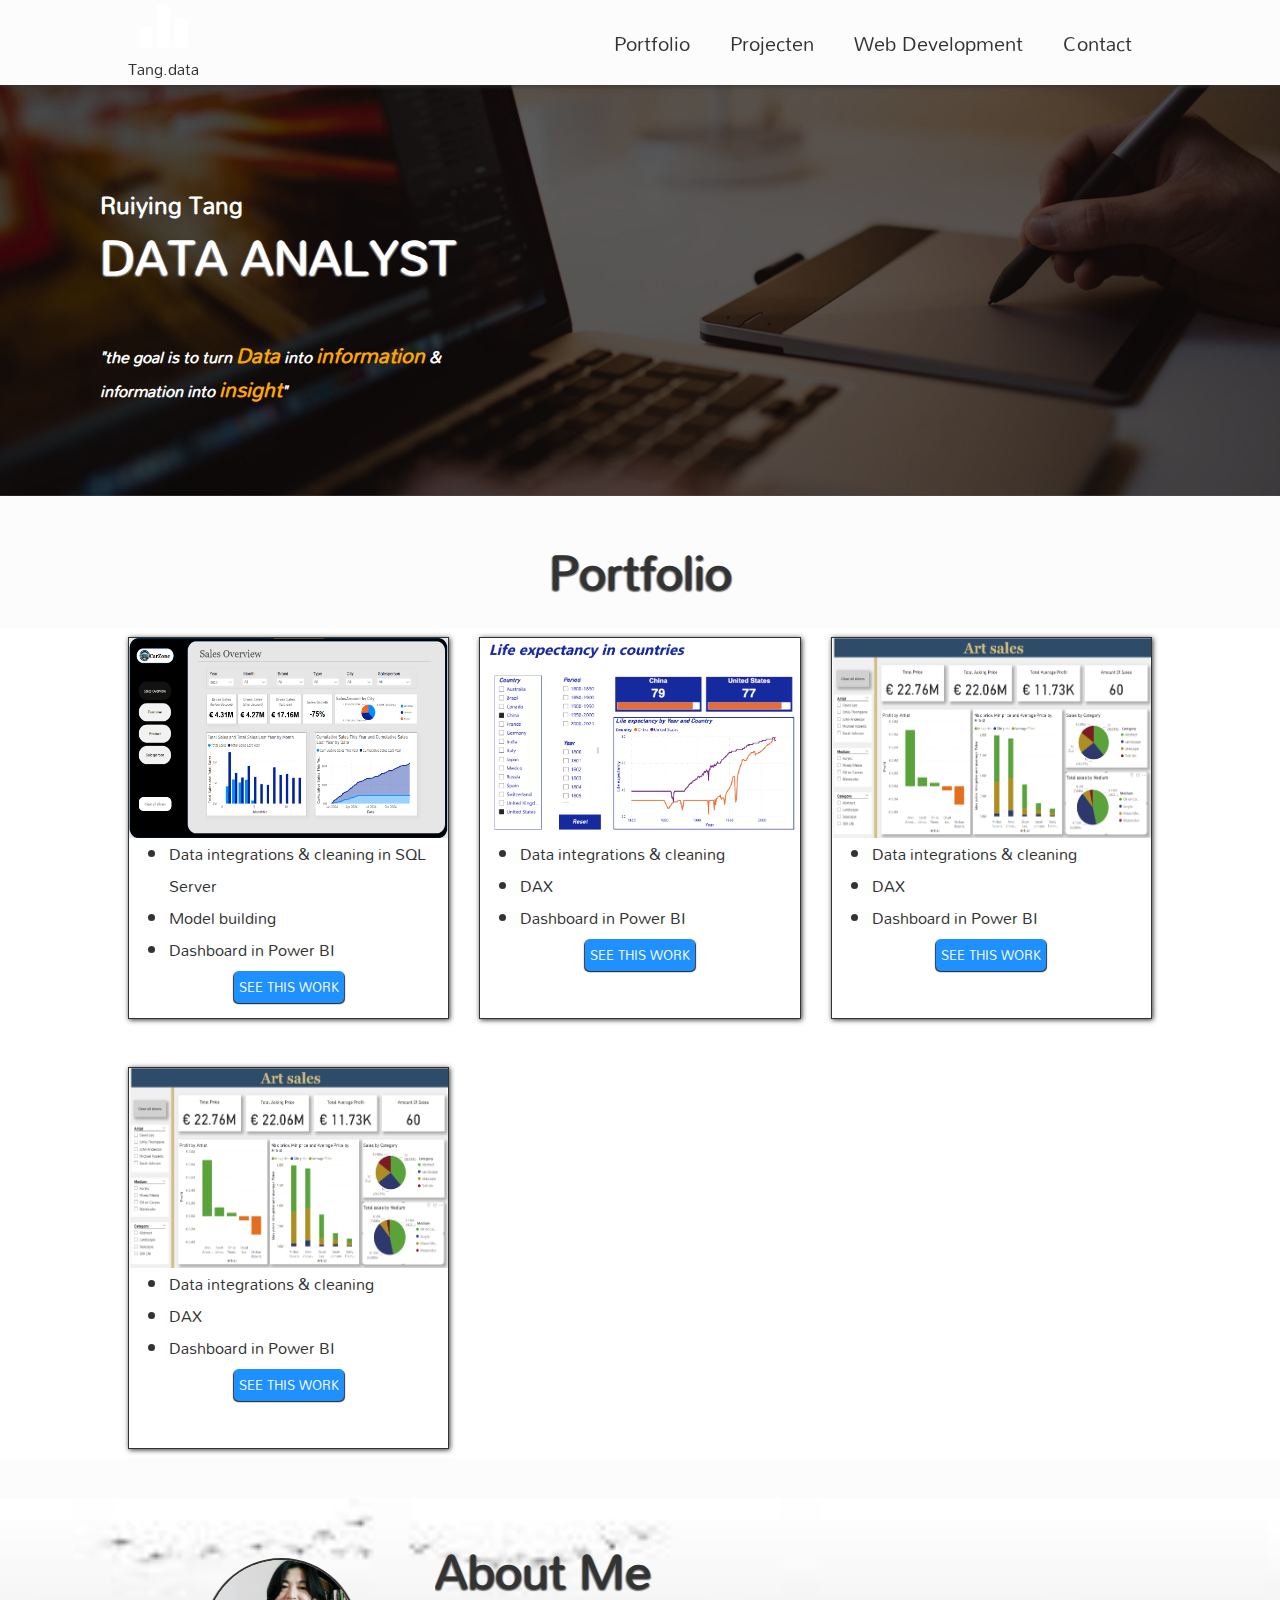
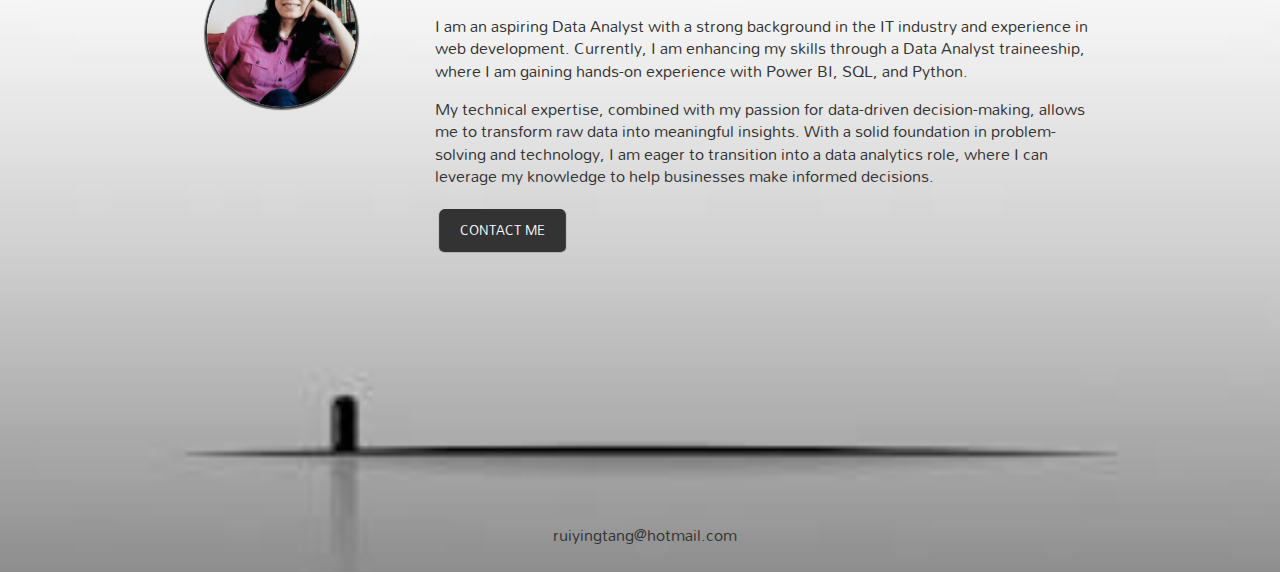
==== index.html @ 0e437722 "data analyst" ====
<!DOCTYPE html>
<html lang="en">
  <head>
    <meta charset="UTF-8" />
    <meta name="viewport" content="width=device-width, initial-scale=1.0" />
    <meta http-equiv="X-UA-Compatible" content="ie=edge" />
    <link
      href="https://fonts.googleapis.com/css?family=Montserrat&display=swap"
      rel="stylesheet"
    />
    <link
      href="https://fonts.googleapis.com/css?family=Mandali&display=swap"
      rel="stylesheet"
    />
    <link
      rel="stylesheet"
      href="https://use.fontawesome.com/releases/v5.8.2/css/all.css"
      integrity="sha384-oS3vJWv+0UjzBfQzYUhtDYW+Pj2yciDJxpsK1OYPAYjqT085Qq/1cq5FLXAZQ7Ay"
      crossorigin="anonymous"
    />

    <link rel="stylesheet" href="style.css" />
    <title>Ruiying Tang's Portfolio</title>
  </head>
  <body>
    <main class="main-container">
      <header class="header">
        <nav class="container">
          <a href="index.html" class="logo">
            <?xml version="1.0" ?>
            <svg
              style="enable-background: new 0 0 24 24"
              version="1.1"
              viewBox="0 0 24 24"
              xml:space="preserve"
              xmlns="http://www.w3.org/2000/svg"
              xmlns:xlink="http://www.w3.org/1999/xlink"
            >
              <g id="info" />
              <g id="icons">
                <g id="statistics">
                  <path
                    d="M5,12H3c-1.1,0-2,0.9-2,2v6c0,1.1,0.9,2,2,2h2c1.1,0,2-0.9,2-2v-6C7,12.9,6.1,12,5,12z"
                    fill="white"
                  />
                  <path
                    d="M13,2h-2C9.9,2,9,2.9,9,4v16c0,1.1,0.9,2,2,2h2c1.1,0,2-0.9,2-2V4C15,2.9,14.1,2,13,2z"
                    fill="white"
                  />
                  <path
                    d="M21,8h-2c-1.1,0-2,0.9-2,2v10c0,1.1,0.9,2,2,2h2c1.1,0,2-0.9,2-2V10C23,8.9,22.1,8,21,8z"
                    fill="white"
                  />
                </g>
              </g>
            </svg>

            Tang.data
          </a>

          <ul class="menu">
            <li><a href="index.html">Portfolio</a></li>
            <!-- <li class="resume"><a href="#">Resume</a></li> -->
            <li><a href="projects.html">Projecten</a></li>
            <li><a href="webdevelop.html">Web Development</a></li>
            <li><a href="contact.html">Contact</a></li>
          </ul>
        </nav>
      </header>

      <section class="intro">
        <div class="intro-container">
          <div class="intro-text">
            <div class="intro-title">
              <h2>Ruiying Tang</h2>
              <h1>DATA ANALYST</h1>
            </div>
            <div class="goal">
              <!-- <h2>Goal</h2> -->
              <p class="italic">
                "the goal is to turn <span class="goal-light">Data</span> into
                <span class="goal-light">information</span> & information into
                <span class="goal-light">insight</span>"
              </p>
            </div>
          </div>
          <!--
          <div class="intro-right">
            <div class="triangle"></div>
            <div class="intro-img"></div>
          </div>
           -->
        </div>
      </section>

      <section id="work" class="work">
        <h1>Portfolio</h1>

        <div class="project-wrap">
          <div class="container">
            <div class="project project1">
              <div class="project-img">
                <img src="img/carzone-overview.png" alt="CarZone" />
              </div>
              <div class="project-description">
                <ul>
                  <li class="label">
                    Data integrations & cleaning in SQL Server
                  </li>
                  <li class="label">Model building</li>
                  <li class="label">Dashboard in Power BI</li>
                </ul>
                <a href="#">
                  <span class="btn"
                    >See this work<i
                      class="fas fa-arrow-circle-right"
                    ></i></span
                ></a>
              </div>
            </div>

            <div class="project project2">
              <div class="project-img">
                <img src="img/levensverwachting.png" alt="Life expectance" />
              </div>
              <div class="project-description">
                <ul>
                  <li class="label">Data integrations & cleaning</li>
                  <li class="label">DAX</li>
                  <li class="label">Dashboard in Power BI</li>
                </ul>
                <a href="#">
                  <span class="btn"
                    >See this work<i
                      class="fas fa-arrow-circle-right"
                    ></i></span
                ></a>
              </div>
            </div>

            <div class="project project3">
              <div class="project-img">
                <img src="img/artsales.png" alt="Art Sales" />
              </div>
              <div class="project-description">
                <ul>
                  <li class="label">Data integrations & cleaning</li>
                  <li class="label">DAX</li>
                  <li class="label">Dashboard in Power BI</li>
                </ul>
                <a href="#">
                  <span class="btn"
                    >See this work<i
                      class="fas fa-arrow-circle-right"
                    ></i></span
                ></a>
              </div>
            </div>

            <div class="project project4">
              <div class="project-img">
                <img src="img/artsales.png" alt="Art Sales" />
              </div>
              <div class="project-description">
                <ul>
                  <li class="label">Data integrations & cleaning</li>
                  <li class="label">DAX</li>
                  <li class="label">Dashboard in Power BI</li>
                </ul>
                <a href="#">
                  <span class="btn"
                    >See this work<i
                      class="fas fa-arrow-circle-right"
                    ></i></span
                ></a>
              </div>
            </div>
          </div>
        </div>
      </section>
      <section id="about" class="about">
        <div class="container">
          <div class="about-foto">
            <img src="img/ruiyingfoto.jpg" alt="Profile photo" />
          </div>
          <div class="about-text">
            <h1>About Me</h1>
            <p>
              I am an aspiring Data Analyst with a strong background in the IT
              industry and experience in web development. Currently, I am
              enhancing my skills through a Data Analyst traineeship, where I am
              gaining hands-on experience with Power BI, SQL, and Python.
            </p>
            <p>
              My technical expertise, combined with my passion for data-driven
              decision-making, allows me to transform raw data into meaningful
              insights. With a solid foundation in problem-solving and
              technology, I am eager to transition into a data analytics role,
              where I can leverage my knowledge to help businesses make informed
              decisions.
            </p>
            <a
              class="btn btn-big btn-dark"
              href="mailto:ruiyingtang@hotmail.com"
            >
              CONTACT ME</a
            >
            <p>
              <a target="_blank" href="https://github.com/RuiyingTang"
                ><i class="fab fa-git-square fa-2x"></i
              ></a>
              <a
                target="_blank"
                title="follow me on linkedin"
                href="https://www.linkedin.com/in/ruiying-tang-19156b31/"
                ><i class="fab fa-linkedin-in fa-2x"></i
              ></a>
              <a
                target="_blank"
                title="follow me on instagram"
                href="https://www.instagram.com/yiyatanger/?hl=en"
                ><i class="fab fa-instagram fa-2x"></i>
              </a>
            </p>
          </div>
        </div>

        <footer>
          <p><i class="far fa-envelope fa-2x"></i>ruiyingtang@hotmail.com</p>
        </footer>
      </section>
    </main>
  </body>
</html>
---- style.css ----
:root {
  --max-width: 100vw;
  --green-color: #e38e49;
  --blue-color: #1e90ff;
  --black-color: #333;
  --white-color: rgb(252, 252, 252);
  --gray-color: rgb(173, 172, 172);
  --shadow: 1px 1px 1px #333, -1px 1px 1px #333;
}

html {
  box-sizing: border-box;
  min-height: 100%;
}

*,
*:before,
*:after {
  box-sizing: inherit;
}

body {
  margin: 0;
  font-family: "Mandali", sans-serif;
  color: var(--black-color);
  line-height: 2rem;
  background: black;
}

h1 {
  font-size: 3rem;
  font-weight: 900;
  text-shadow: 1px 1px 1px gray, -1px 1px 1px gray;
}

a {
  text-decoration: none;
  color: var(--black-color);
}

img {
  width: 100%;
  height: 100%;
  /* object-fit: cover; */
}

.main-container {
  max-width: var(--max-width);
  margin: 0 auto;
  background: var(--white-color);
}

.container {
  max-width: 80vw;
  margin: 0 auto;
}

.gray {
  color: var(--gray-color);
}

.italic {
  font-style: italic;
}

.uppercase {
  text-transform: uppercase;
}

.btn {
  display: inline-block;
  padding: 0 5px;
  margin: 5px;
  border-radius: 5px;
  color: var(--white-color);
  /* border: 1px solid var(--gray-color); */
  cursor: pointer;
  /* background: #428bca; */
  background: #1e90ff;
  /* background: rgb(160, 157, 157); */
  text-transform: uppercase;
  font-size: 0.8rem;
  box-shadow: var(--shadow);
}

.btn-big {
  padding: 10px 20px;
}

.btn-dark {
  background: #333;
}

.btn-dark:hover {
  background: var(--gray-color);
  color: var(--black-color);
}

.primary-color {
  color: var(--green-color);
}

/* Header */
.header {
  background: var(--white-color);
  box-shadow: 1px 1px 5px #333;
  position: fixed;
  top: 0;
  left: 0;
  width: 100%;
  z-index: 1000;
}

.header .container {
  display: flex;
  justify-content: space-between;
}

.logo {
  display: flex;
  flex-direction: column;
}

.header .container svg {
  max-width: 150px;
  height: 53px;
  color: var(--black-color);
  /*padding-top: 20px;*/
}

.menu {
  display: flex;
  list-style: none;
  padding-left: 0;
}

.menu li {
  padding: 0 20px;
  font-size: 20px;
  align-content: center;
}

.menu li a:hover {
  color: var(--blue-color);
  text-decoration: underline;
}

/* Intro */
.intro {
  background: url(img/head-bg-2.jpg) no-repeat center center/cover;
  padding-top: 96px;
}

.intro-container {
  display: flex;
  flex-direction: column;
  justify-content: center;
  padding: 30px 100px 30px 100px;
  height: 400px;
}

.intro-text {
  color: white;
  font-weight: 900;
  width: 50%;
  display: flex;
  flex-direction: column;
  gap: 50px;
}

/*
.intro-right {
 background: url(img/head-bg-2.jpg) no-repeat center center/cover;
 width: 50%;
  height: 400px;
}
.triangle {
  width: 0;
  height: 0;
  border-bottom: 400px solid transparent;
  border-left: 100px solid var(--white-color);
}

.intro-img {
  width: 50%;
  height: 400px;
  opacity: 0.5;
}
*/

.intro-title {
  text-align: left;
  flex: 1;
}

.intro-title h1 {
  text-align: left;
  margin: 0;
}

.intro-text p {
  font-size: 1rem;
}

.intro-text p a {
  color: white;
}

.intro-text a:hover {
  opacity: 0.7;
}

.goal {
  width: 350px;
}
.goal-light {
  font-size: 1.3rem;
  color: orange;
}

/* Work */
.work {
  padding-top: 20px;
}
/*
.work h1 {
  text-align: left;
  margin: 40px;
  border: #333;
}

.project {
  margin: 20px;
  display: flex;
  border: #333 solid;
}
.project-img {
  overflow: hidden;
  width: 50%;
  height: 300px;
  margin-right: 20px;
}

.project-description {
  width: 50%;
  height: 300px;
  margin-left: 20px;
}
*/

.work h1 {
  text-align: center;
  margin: 40px;
}

.project-wrap {
  background: white;
}

.project-wrap .container {
  display: grid;
  grid-template: 400px 400px / repeat(3, 1fr);
  align-items: center;
  align-content: center;
  grid-gap: 30px;
}

.project {
  position: relative;
  box-shadow: 1px 1px 5px #333;
  border: 1px solid #333;
}

.project-img {
  overflow: hidden;
  width: 100%;
  height: 200px;
  margin: 0;
}

.project-description {
  height: 180px;
  margin: 0;
  text-align: center;
}

.project-description ul {
  margin: 0;
  text-align: left;
}

.label {
  padding-top: 0;
  padding-bottom: 0;
  margin-top: 0;
  margin-bottom: 0;
  font-size: 1rem;
}
.project-description a .btn {
  text-align: center;
}
/* Web develop */
.web-work {
  padding-top: 96px;
}

.web-work h1 {
  text-align: center;
  margin: 40px;
}

.web-project-wrap {
  background: white;
}

.web-project-wrap .container {
  display: grid;
  grid-template: 400px 400px / repeat(3, 1fr);
  align-items: center;
  align-content: center;
  grid-gap: 30px;
}

.web-project {
  position: relative;
  box-shadow: 1px 1px 5px #333;
}

.web-project-title {
  background: white;
  font-size: 1rem;
  margin-top: 0;
  margin-bottom: 0;
  text-align: center;
}

.web-project-img {
  overflow: hidden;
  width: 100%;
  height: 300px;
}

.web-project-description {
  position: absolute;
  top: 32px;
  left: 0;
  width: 100%;
  height: 300px;
  background: rgba(0, 0, 0, 0.5);
  text-align: center;
  opacity: 0;
  display: flex;
  flex-direction: column;
  justify-content: center;
  align-items: center;
  transition: opacity 0.8s ease-in-out;
}

.web-project-description p {
  margin-bottom: 30px;
}

.web-project .btn i {
  padding-left: 20px;
}

.web-project:hover .project-description {
  opacity: 1;
}

/* About me */
.about {
  background: url(img/about-bg-1.jpg) no-repeat center center/cover;
  margin-top: 40px;
}

.about .container {
  padding-top: 30px;
  height: 600px;
  overflow: hidden;
  /* border-top: 3px solid gray; */
}

.about-foto {
  float: left;
  width: 30%;
  margin-top: 30px;
}

.about-foto img {
  display: block;
  width: 50%;
  height: 50%;
  margin: 0 auto;
  border-radius: 50%;
  border: 2px solid #333;
  box-shadow: 1px 1px 1px gray, -1px 1px 1px gray;
}

.about-text {
  float: right;
  width: 70%;
  line-height: 1.4rem;
  padding-right: 60px;
  overflow: hidden;
}

footer {
  text-align: center;
  padding: 5px;
}

footer i {
  padding-right: 10px;
}

@media (max-width: 768px) {
  .main-container {
    max-width: 100vw;
  }

  .container {
    max-width: 90vw;
  }

  h1 {
    font-size: 2rem;
  }

  .header img,
  .header .resume {
    display: none;
  }

  .header .container {
    justify-content: center;
  }

  .intro-container {
    grid-template: 400px/ 1fr 2fr;
  }

  .intro-text h2 {
    font-size: 1rem;
  }

  .project-wrap .container {
    grid-template: 400px/1fr;
  }

  .project2,
  .project3,
  .project5,
  .project6,
  .project7,
  .project8,
  .project9,
  .project12 {
    display: none;
  }

  .about {
    margin-top: 0;
    background: url(img/about.jpg) no-repeat center center/cover;
  }

  .about .container {
    padding-top: 30px;
    height: auto;
  }

  .about-foto {
    float: none;
    width: 100%;
    margin-top: 0;
  }

  .about-foto img {
    width: 40%;
    height: 40%;
  }

  .about-text {
    float: none;
    width: 100%;
    padding: 10px;
    text-align: center;
  }

  .about-text p {
    font-size: 12px;
  }
}
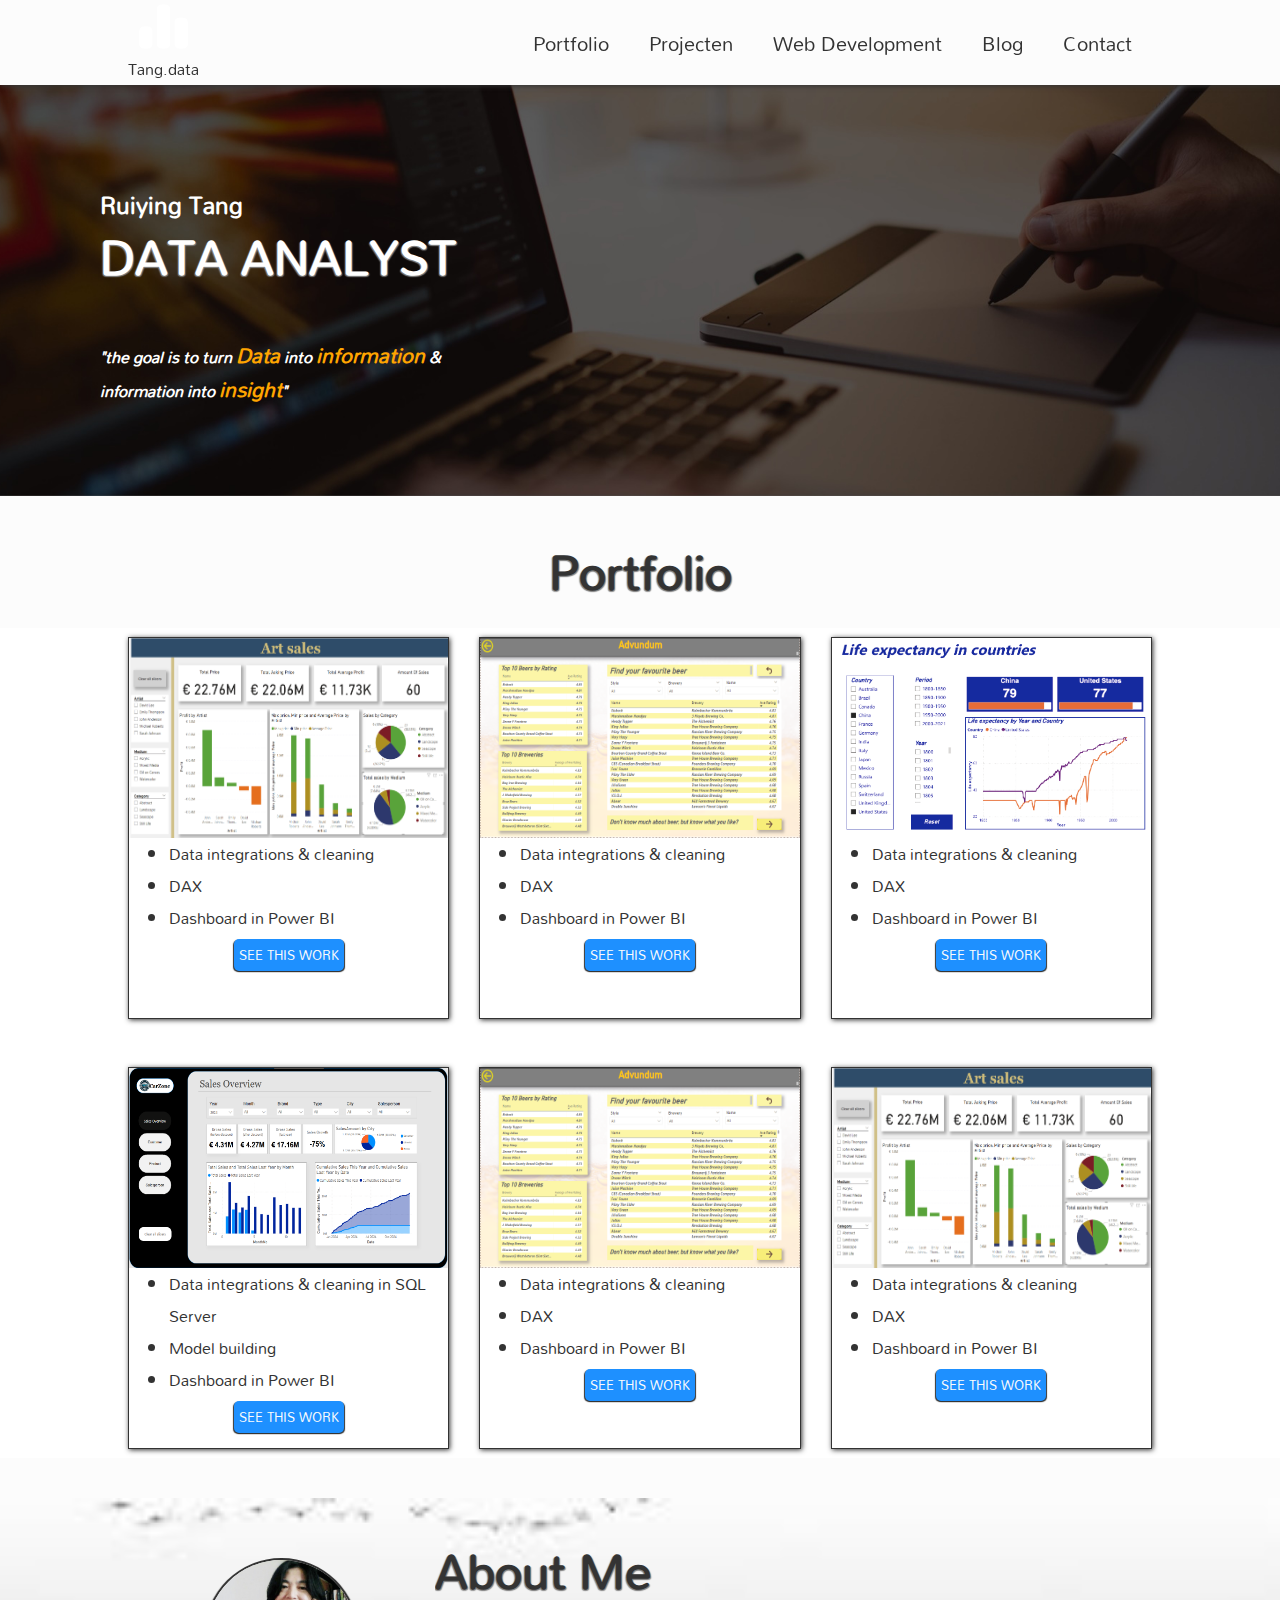
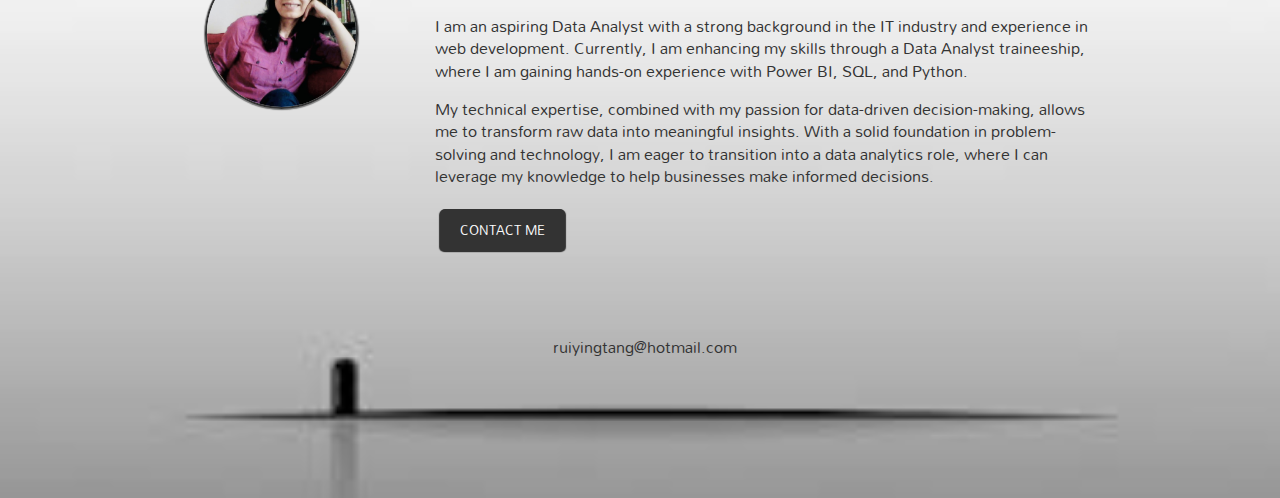
==== commit da22f74d: "data analyst" ====
--- a/index.html
+++ b/index.html
@@ -60,9 +60,9 @@
 
           <ul class="menu">
             <li><a href="index.html">Portfolio</a></li>
-            <!-- <li class="resume"><a href="#">Resume</a></li> -->
             <li><a href="projects.html">Projecten</a></li>
             <li><a href="webdevelop.html">Web Development</a></li>
+            <li><a href="blog.html">Blog</a></li>
             <li><a href="contact.html">Contact</a></li>
           </ul>
         </nav>
@@ -98,6 +98,63 @@
 
         <div class="project-wrap">
           <div class="container">
+            <div class="project project4">
+              <div class="project-img">
+                <img src="img/artsales.png" alt="Art Sales" />
+              </div>
+              <div class="project-description">
+                <ul>
+                  <li class="label">Data integrations & cleaning</li>
+                  <li class="label">DAX</li>
+                  <li class="label">Dashboard in Power BI</li>
+                </ul>
+                <a href="#">
+                  <span class="btn"
+                    >See this work<i
+                      class="fas fa-arrow-circle-right"
+                    ></i></span
+                ></a>
+              </div>
+            </div>
+
+            <div class="project project3">
+              <div class="project-img">
+                <img src="img/Bier2.png" alt="Beer Advundum" />
+              </div>
+              <div class="project-description">
+                <ul>
+                  <li class="label">Data integrations & cleaning</li>
+                  <li class="label">DAX</li>
+                  <li class="label">Dashboard in Power BI</li>
+                </ul>
+                <a href="#">
+                  <span class="btn"
+                    >See this work<i
+                      class="fas fa-arrow-circle-right"
+                    ></i></span
+                ></a>
+              </div>
+            </div>
+
+            <div class="project project2">
+              <div class="project-img">
+                <img src="img/levensverwachting.png" alt="Life expectance" />
+              </div>
+              <div class="project-description">
+                <ul>
+                  <li class="label">Data integrations & cleaning</li>
+                  <li class="label">DAX</li>
+                  <li class="label">Dashboard in Power BI</li>
+                </ul>
+                <a href="#">
+                  <span class="btn"
+                    >See this work<i
+                      class="fas fa-arrow-circle-right"
+                    ></i></span
+                ></a>
+              </div>
+            </div>
+
             <div class="project project1">
               <div class="project-img">
                 <img src="img/carzone-overview.png" alt="CarZone" />
@@ -119,28 +176,9 @@
               </div>
             </div>
 
-            <div class="project project2">
-              <div class="project-img">
-                <img src="img/levensverwachting.png" alt="Life expectance" />
-              </div>
-              <div class="project-description">
-                <ul>
-                  <li class="label">Data integrations & cleaning</li>
-                  <li class="label">DAX</li>
-                  <li class="label">Dashboard in Power BI</li>
-                </ul>
-                <a href="#">
-                  <span class="btn"
-                    >See this work<i
-                      class="fas fa-arrow-circle-right"
-                    ></i></span
-                ></a>
-              </div>
-            </div>
-
             <div class="project project3">
               <div class="project-img">
-                <img src="img/artsales.png" alt="Art Sales" />
+                <img src="img/Bier2.png" alt="Beer Advundum" />
               </div>
               <div class="project-description">
                 <ul>
@@ -205,7 +243,7 @@
             >
               CONTACT ME</a
             >
-            <p>
+            <p class="social">
               <a target="_blank" href="https://github.com/RuiyingTang"
                 ><i class="fab fa-git-square fa-2x"></i
               ></a>
--- a/style.css
+++ b/style.css
@@ -364,19 +364,83 @@
   padding-left: 20px;
 }
 
-.web-project:hover .project-description {
+.web-project:hover .web-project-description {
   opacity: 1;
+}
+
+/*Projects*/
+.projects {
+  padding-top: 70px;
+  margin: 0;
+}
+
+.project-banner {
+  background-color: darkblue;
+  color: var(--white-color);
+  padding: 20px;
+}
+.project-card {
+  display: flex;
+  padding: 0;
+  margin: 30px;
+  height: 250px;
+}
+
+.project-content-img {
+  display: flex;
+  flex-direction: row;
+  overflow: hidden;
+  width: 50%;
+}
+
+.sql {
+  width: 50%;
+
+  border: 2px solid black;
+}
+.project-text {
+  width: 50%;
+  padding-left: 50px;
+}
+/*Contact*/
+.contact {
+  padding-top: 96px;
+  background: lightgray;
+  padding-bottom: 30px;
+}
+label {
+  display: block;
+}
+input,
+textarea {
+  width: 100%;
+  padding: 10px;
+  border: 1px #ddd solid;
+}
+textarea {
+  height: 160px;
+}
+input:focus,
+textarea:focus {
+  outline: none;
+  border-color: gray;
+}
+.submit {
+  font-size: 1rem;
+  background-color: gray;
+  padding: 10px;
 }
 
 /* About me */
 .about {
   background: url(img/about-bg-1.jpg) no-repeat center center/cover;
   margin-top: 40px;
+  height: 600px;
 }
 
 .about .container {
   padding-top: 30px;
-  height: 600px;
+
   overflow: hidden;
   /* border-top: 3px solid gray; */
 }
@@ -405,6 +469,10 @@
   overflow: hidden;
 }
 
+.social a {
+  margin-right: 20px;
+}
+
 footer {
   text-align: center;
   padding: 5px;
@@ -412,6 +480,23 @@
 
 footer i {
   padding-right: 10px;
+}
+
+.footer {
+  background: url(img/about-bg-1.jpg) no-repeat center center/cover;
+  min-height: 400px;
+  margin-top: 30px;
+  padding-top: 50px;
+}
+
+.footer a {
+  padding: 50px;
+}
+
+/*Blog*/
+.blog {
+  padding-top: 96px;
+  min-height: 600px;
 }
 
 @media (max-width: 768px) {
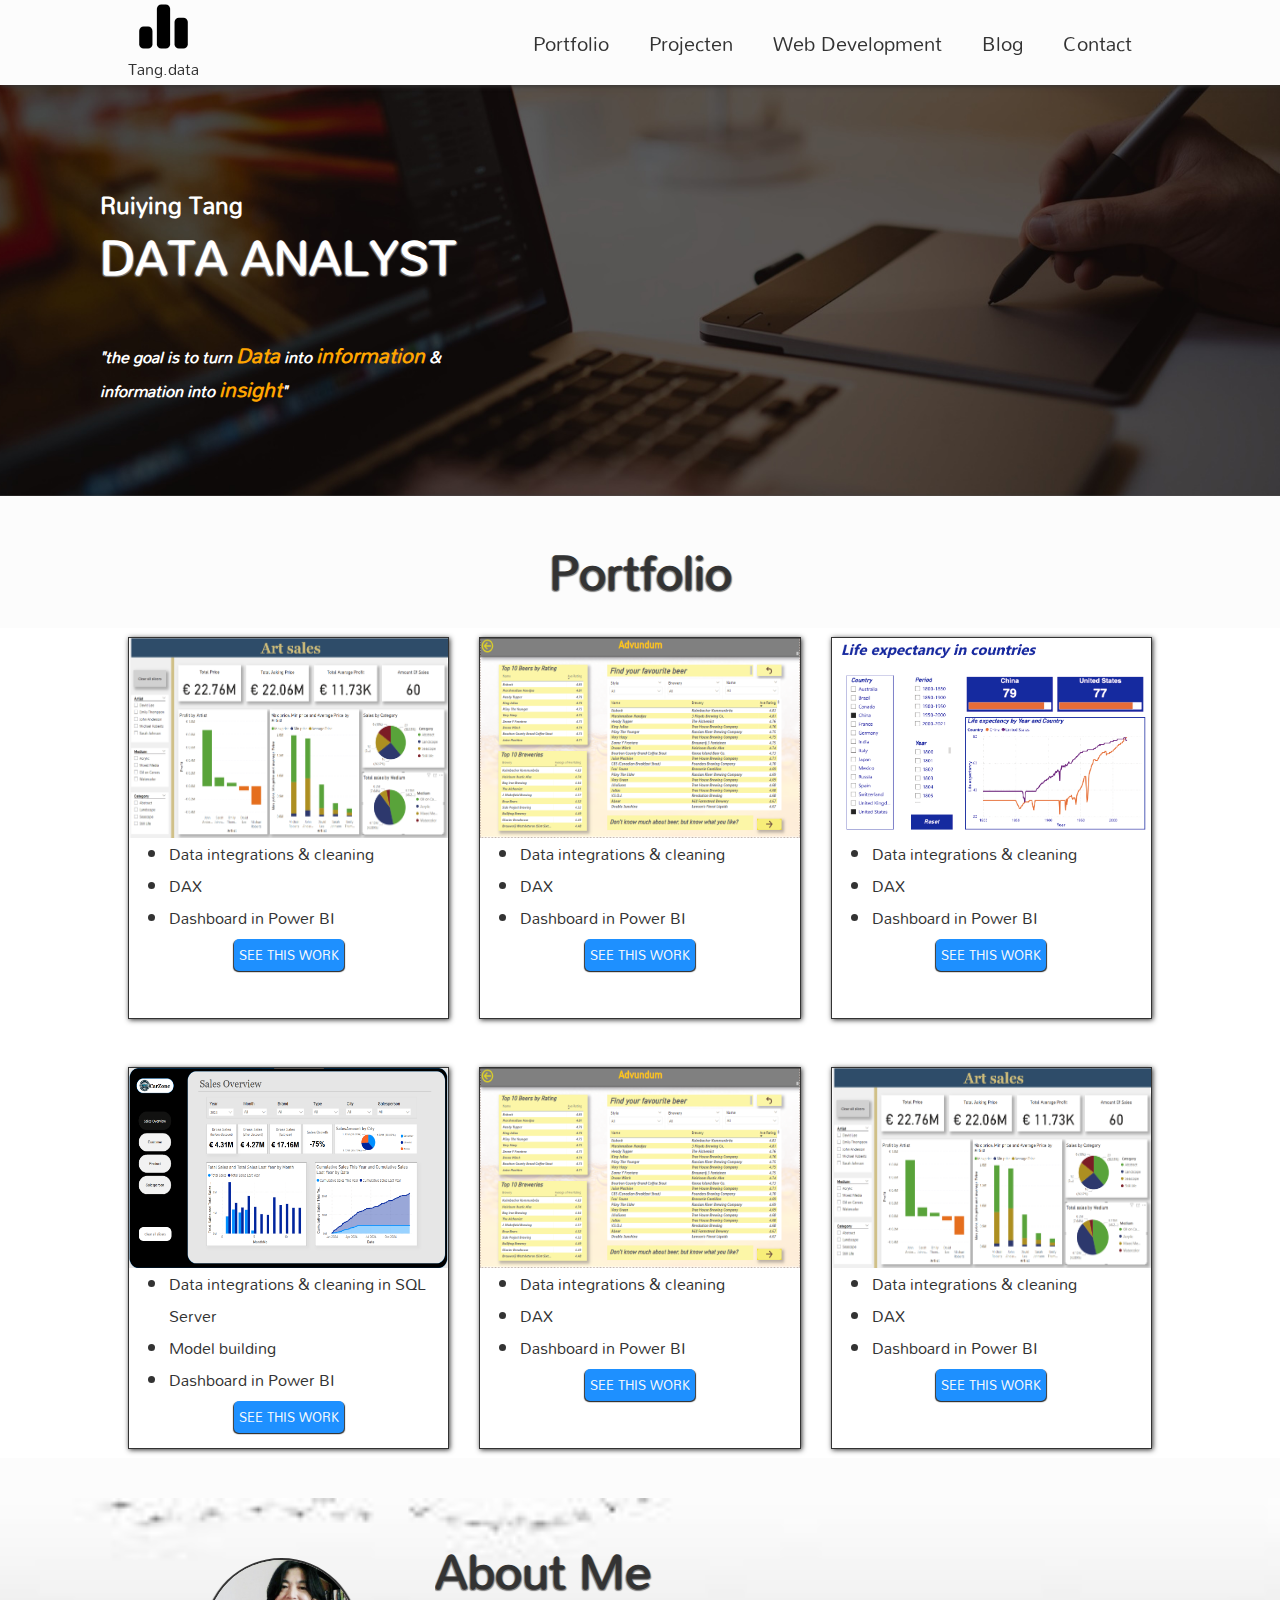
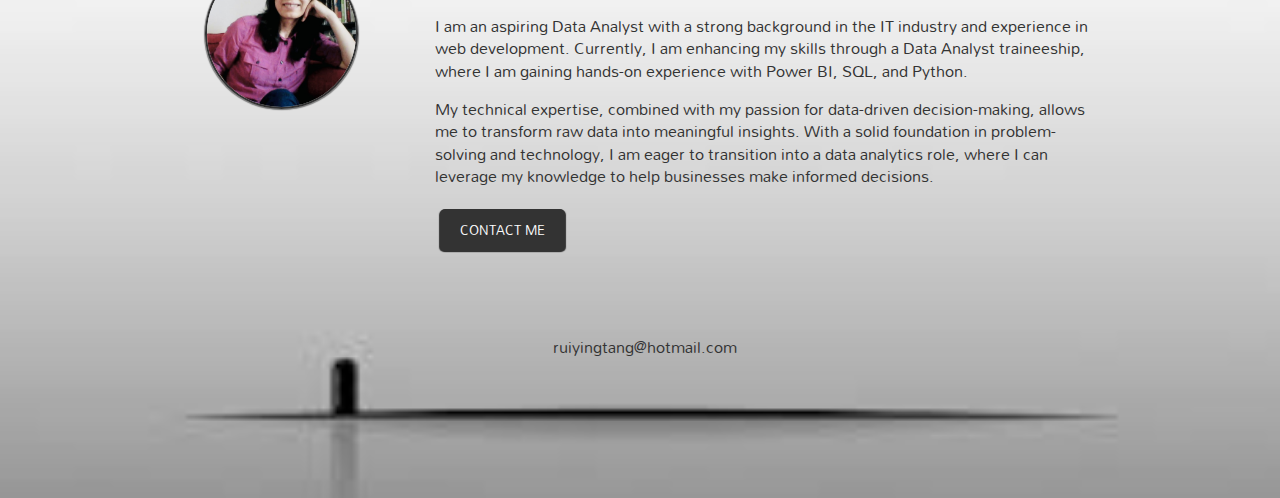
==== commit da54e288: "black img" ====
--- a/index.html
+++ b/index.html
@@ -41,15 +41,15 @@
                 <g id="statistics">
                   <path
                     d="M5,12H3c-1.1,0-2,0.9-2,2v6c0,1.1,0.9,2,2,2h2c1.1,0,2-0.9,2-2v-6C7,12.9,6.1,12,5,12z"
-                    fill="white"
+                    fill="black"
                   />
                   <path
                     d="M13,2h-2C9.9,2,9,2.9,9,4v16c0,1.1,0.9,2,2,2h2c1.1,0,2-0.9,2-2V4C15,2.9,14.1,2,13,2z"
-                    fill="white"
+                    fill="black"
                   />
                   <path
                     d="M21,8h-2c-1.1,0-2,0.9-2,2v10c0,1.1,0.9,2,2,2h2c1.1,0,2-0.9,2-2V10C23,8.9,22.1,8,21,8z"
-                    fill="white"
+                    fill="black"
                   />
                 </g>
               </g>
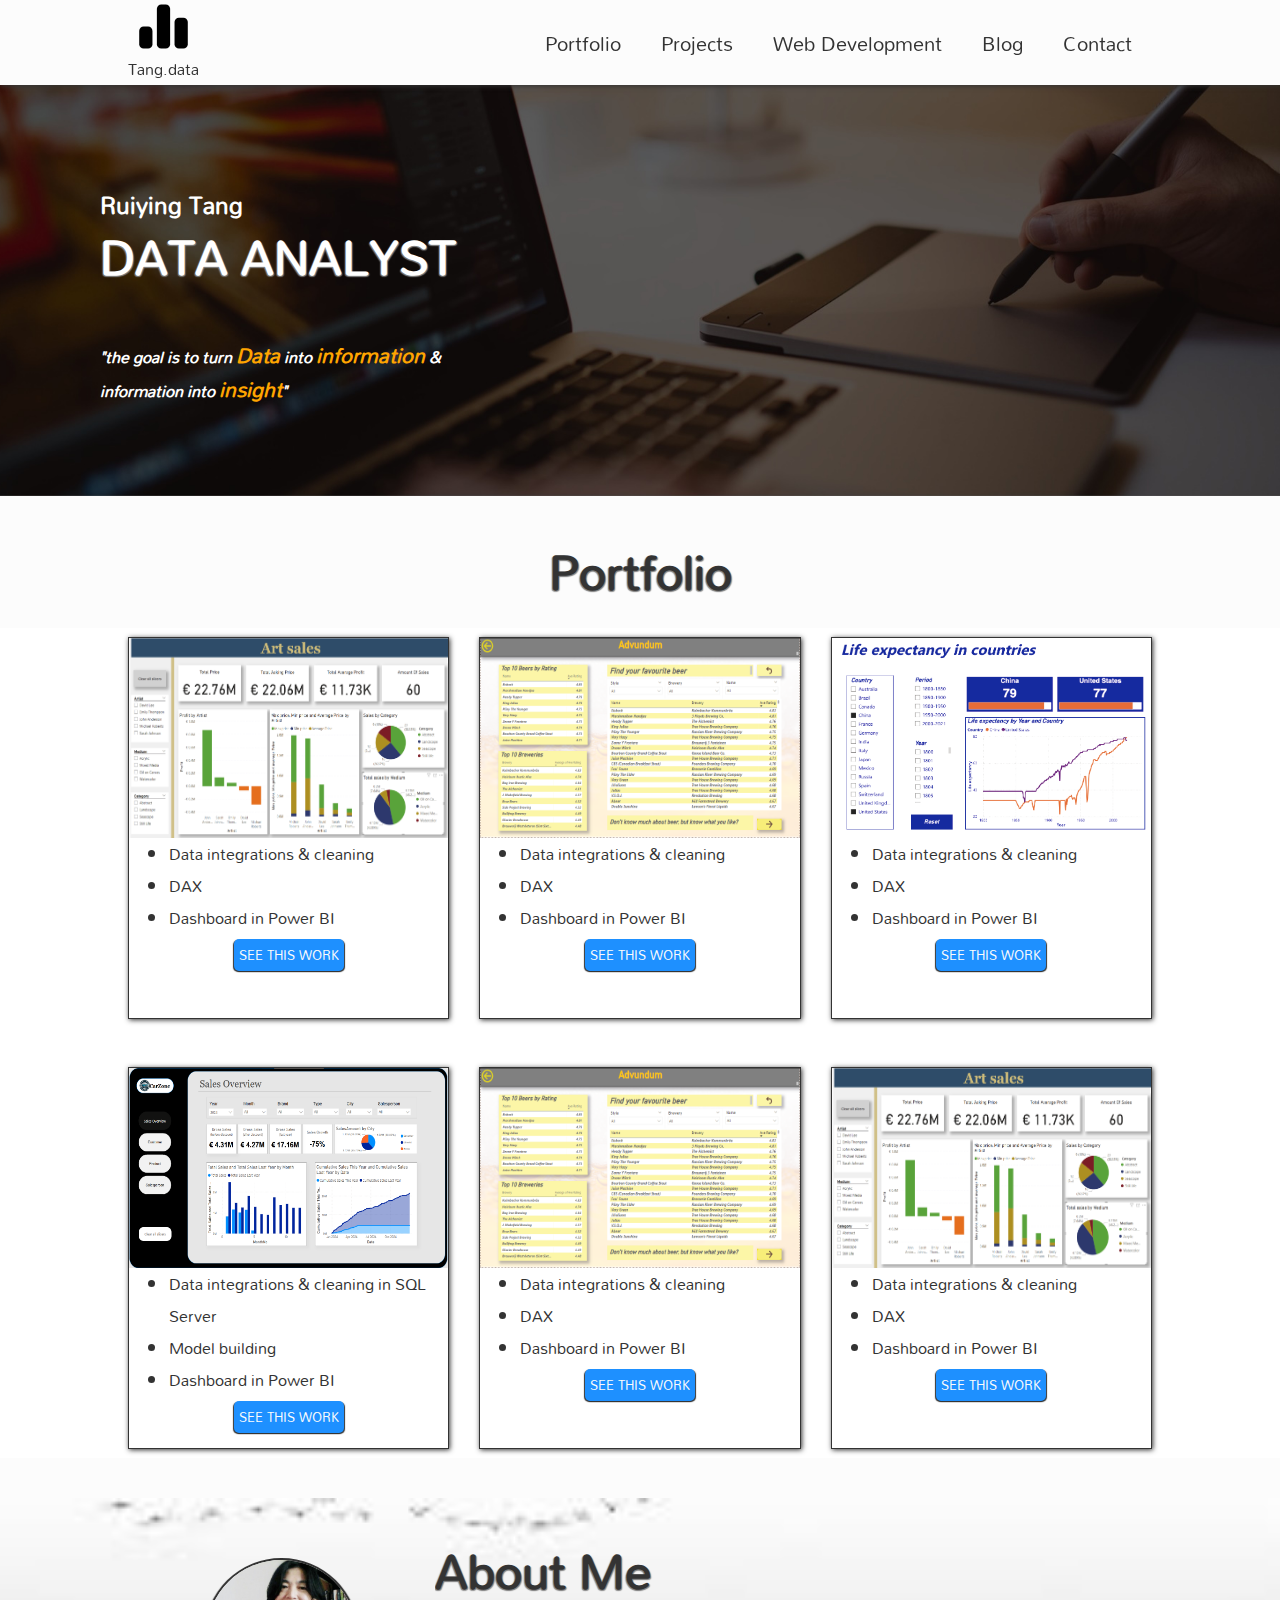
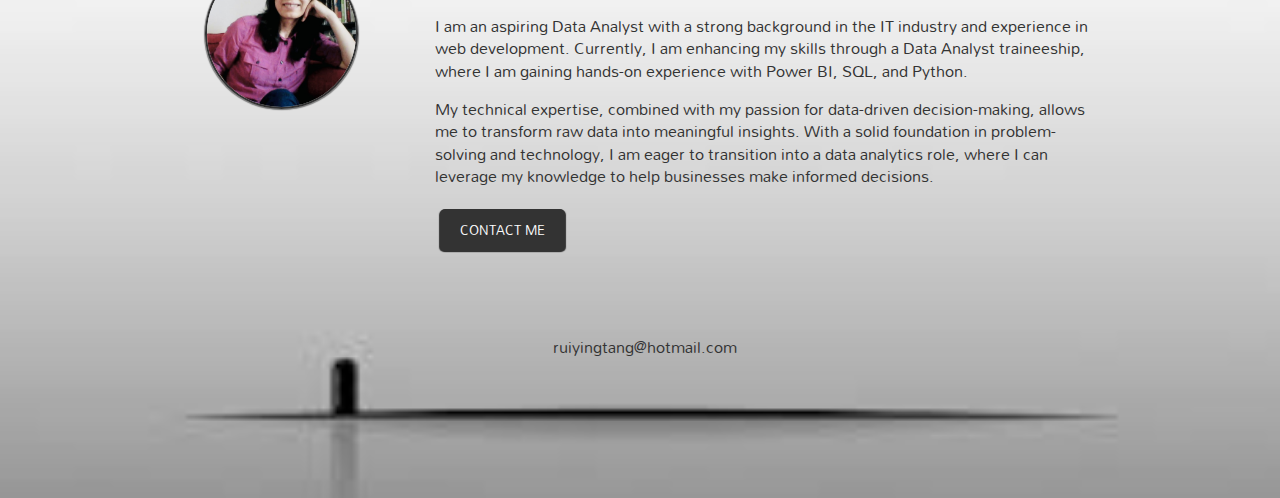
==== commit 5e6e8dc1: "projects" ====
--- a/index.html
+++ b/index.html
@@ -60,7 +60,7 @@
 
           <ul class="menu">
             <li><a href="index.html">Portfolio</a></li>
-            <li><a href="projects.html">Projecten</a></li>
+            <li><a href="projects.html">Projects</a></li>
             <li><a href="webdevelop.html">Web Development</a></li>
             <li><a href="blog.html">Blog</a></li>
             <li><a href="contact.html">Contact</a></li>
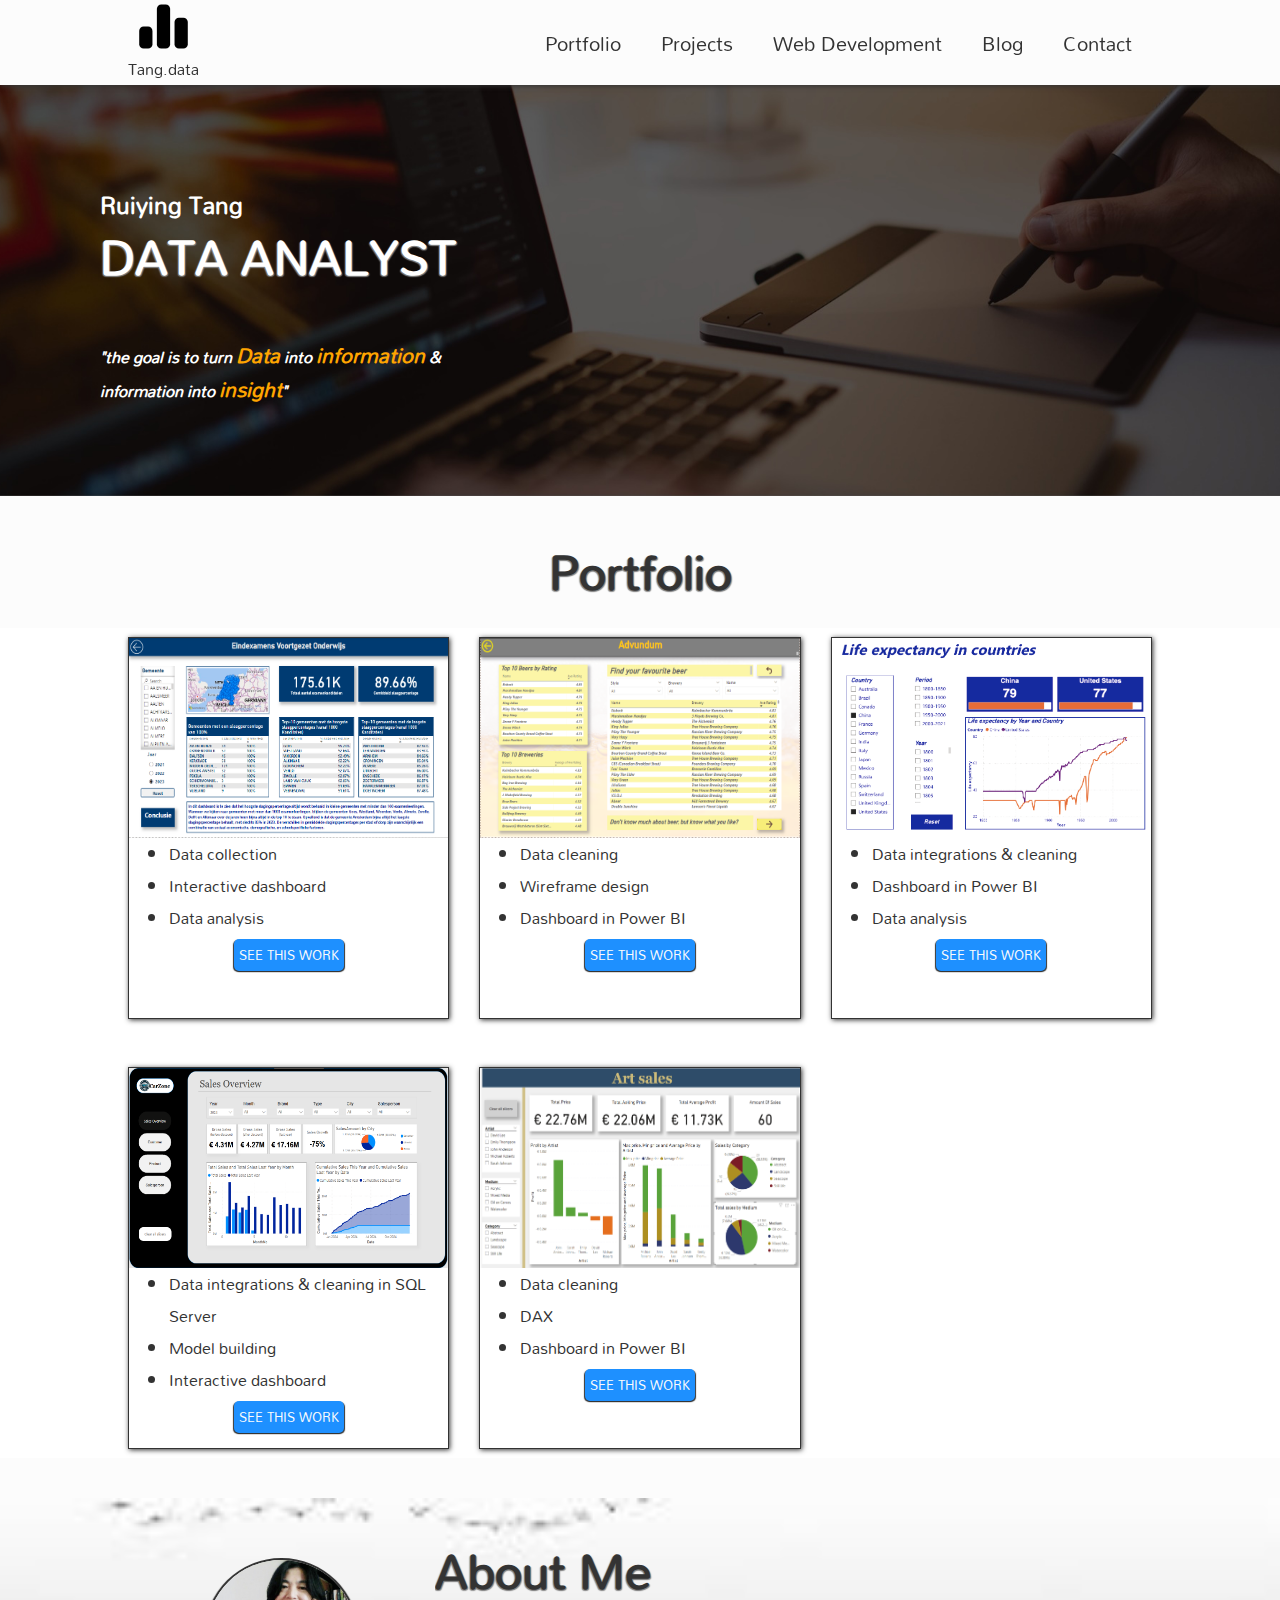
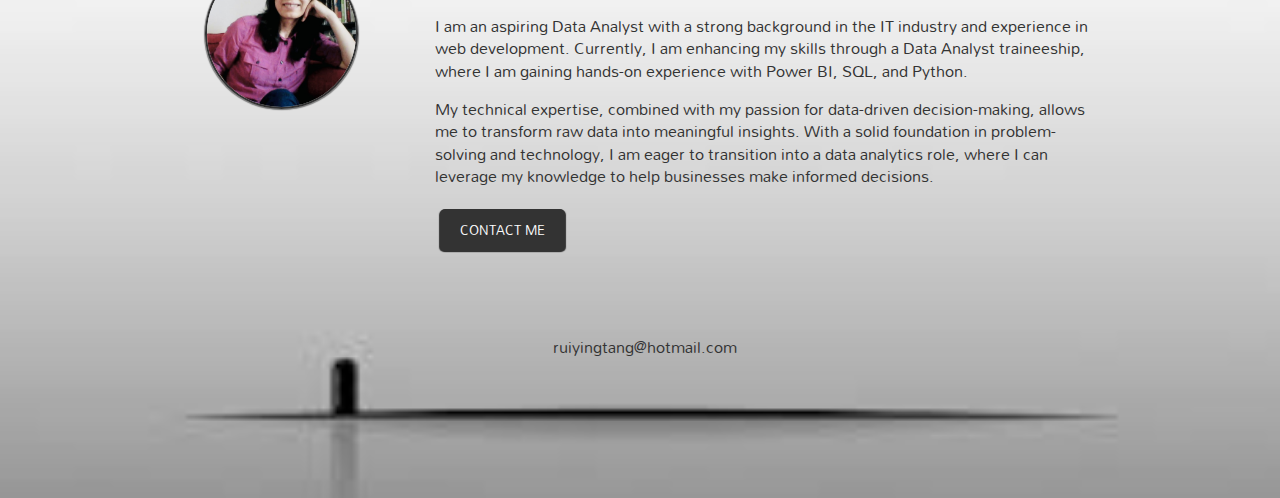
==== commit bbdcb67b: "new project" ====
--- a/index.html
+++ b/index.html
@@ -100,53 +100,53 @@
           <div class="container">
             <div class="project project4">
               <div class="project-img">
-                <img src="img/artsales.png" alt="Art Sales" />
+                <img src="img/eindexamen1.png" alt="Eindexamen" />
+              </div>
+              <div class="project-description">
+                <ul>
+                  <li class="label">Data collection</li>
+                  <li class="label">Interactive dashboard</li>
+                  <li class="label">Data analysis</li>
+                </ul>
+                <a href="projects.html#Eindexamen">
+                  <span class="btn"
+                    >See this work<i
+                      class="fas fa-arrow-circle-right"
+                    ></i></span
+                ></a>
+              </div>
+            </div>
+
+            <div class="project project3">
+              <div class="project-img">
+                <img src="img/Bier2.png" alt="Beer Advundum" />
+              </div>
+              <div class="project-description">
+                <ul>
+                  <li class="label">Data cleaning</li>
+                  <li class="label">Wireframe design</li>
+                  <li class="label">Dashboard in Power BI</li>
+                </ul>
+                <a href="projects.html#Bier">
+                  <span class="btn"
+                    >See this work<i
+                      class="fas fa-arrow-circle-right"
+                    ></i></span
+                ></a>
+              </div>
+            </div>
+
+            <div class="project project2">
+              <div class="project-img">
+                <img src="img/levensverwachting.png" alt="Life expectance" />
               </div>
               <div class="project-description">
                 <ul>
                   <li class="label">Data integrations & cleaning</li>
-                  <li class="label">DAX</li>
                   <li class="label">Dashboard in Power BI</li>
-                </ul>
-                <a href="#">
-                  <span class="btn"
-                    >See this work<i
-                      class="fas fa-arrow-circle-right"
-                    ></i></span
-                ></a>
-              </div>
-            </div>
-
-            <div class="project project3">
-              <div class="project-img">
-                <img src="img/Bier2.png" alt="Beer Advundum" />
-              </div>
-              <div class="project-description">
-                <ul>
-                  <li class="label">Data integrations & cleaning</li>
-                  <li class="label">DAX</li>
-                  <li class="label">Dashboard in Power BI</li>
-                </ul>
-                <a href="#">
-                  <span class="btn"
-                    >See this work<i
-                      class="fas fa-arrow-circle-right"
-                    ></i></span
-                ></a>
-              </div>
-            </div>
-
-            <div class="project project2">
-              <div class="project-img">
-                <img src="img/levensverwachting.png" alt="Life expectance" />
-              </div>
-              <div class="project-description">
-                <ul>
-                  <li class="label">Data integrations & cleaning</li>
-                  <li class="label">DAX</li>
-                  <li class="label">Dashboard in Power BI</li>
-                </ul>
-                <a href="#">
+                  <li class="label">Data analysis</li>
+                </ul>
+                <a href="projects.html#Levensverwachting">
                   <span class="btn"
                     >See this work<i
                       class="fas fa-arrow-circle-right"
@@ -165,28 +165,9 @@
                     Data integrations & cleaning in SQL Server
                   </li>
                   <li class="label">Model building</li>
-                  <li class="label">Dashboard in Power BI</li>
-                </ul>
-                <a href="#">
-                  <span class="btn"
-                    >See this work<i
-                      class="fas fa-arrow-circle-right"
-                    ></i></span
-                ></a>
-              </div>
-            </div>
-
-            <div class="project project3">
-              <div class="project-img">
-                <img src="img/Bier2.png" alt="Beer Advundum" />
-              </div>
-              <div class="project-description">
-                <ul>
-                  <li class="label">Data integrations & cleaning</li>
-                  <li class="label">DAX</li>
-                  <li class="label">Dashboard in Power BI</li>
-                </ul>
-                <a href="#">
+                  <li class="label">Interactive dashboard</li>
+                </ul>
+                <a href="projects.html#CarZone">
                   <span class="btn"
                     >See this work<i
                       class="fas fa-arrow-circle-right"
@@ -201,7 +182,7 @@
               </div>
               <div class="project-description">
                 <ul>
-                  <li class="label">Data integrations & cleaning</li>
+                  <li class="label">Data cleaning</li>
                   <li class="label">DAX</li>
                   <li class="label">Dashboard in Power BI</li>
                 </ul>
--- a/style.css
+++ b/style.css
@@ -382,8 +382,8 @@
 .project-card {
   display: flex;
   padding: 0;
-  margin: 30px;
-  height: 250px;
+  margin: 30px 0;
+  height: 300px;
 }
 
 .project-content-img {
@@ -395,12 +395,14 @@
 
 .sql {
   width: 50%;
-
   border: 2px solid black;
 }
 .project-text {
   width: 50%;
-  padding-left: 50px;
+  padding-left: 10px;
+  padding-top: 0;
+  margin-top: 0;
+  font-size: 15px;
 }
 /*Contact*/
 .contact {
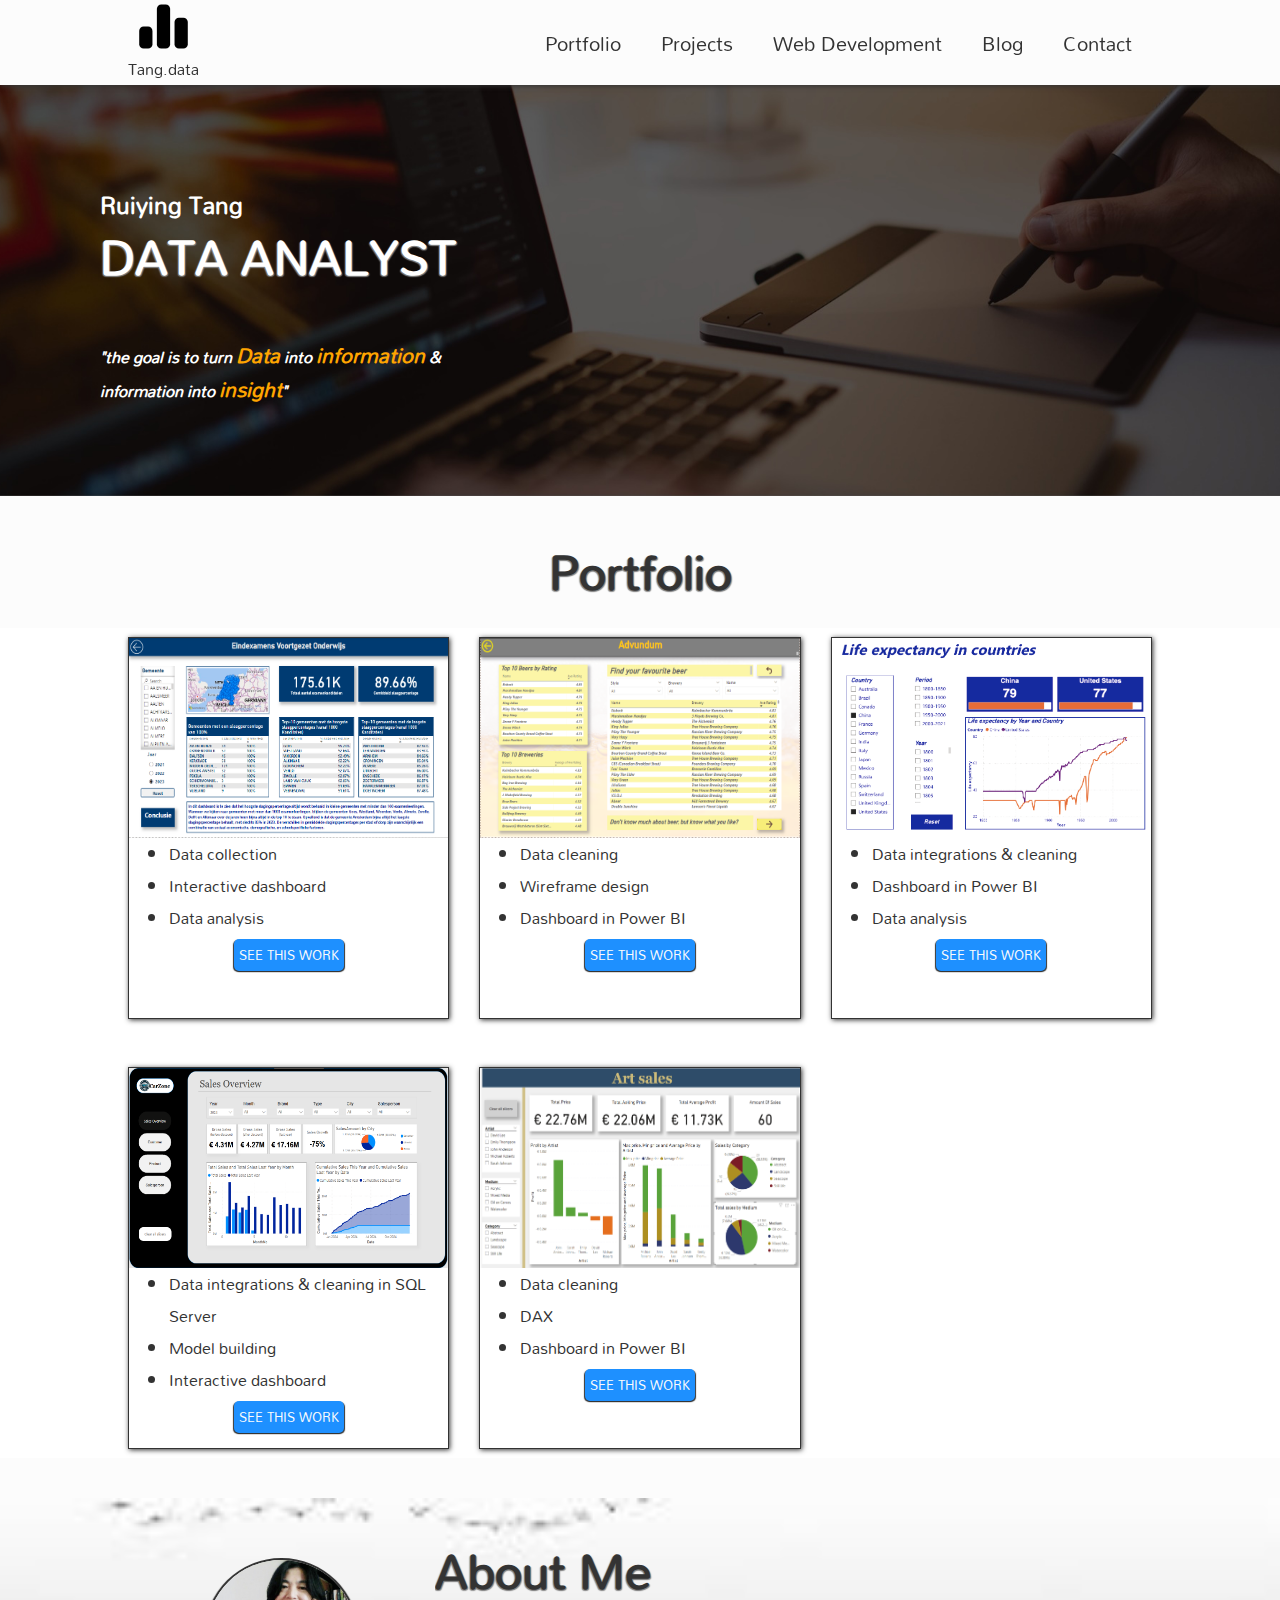
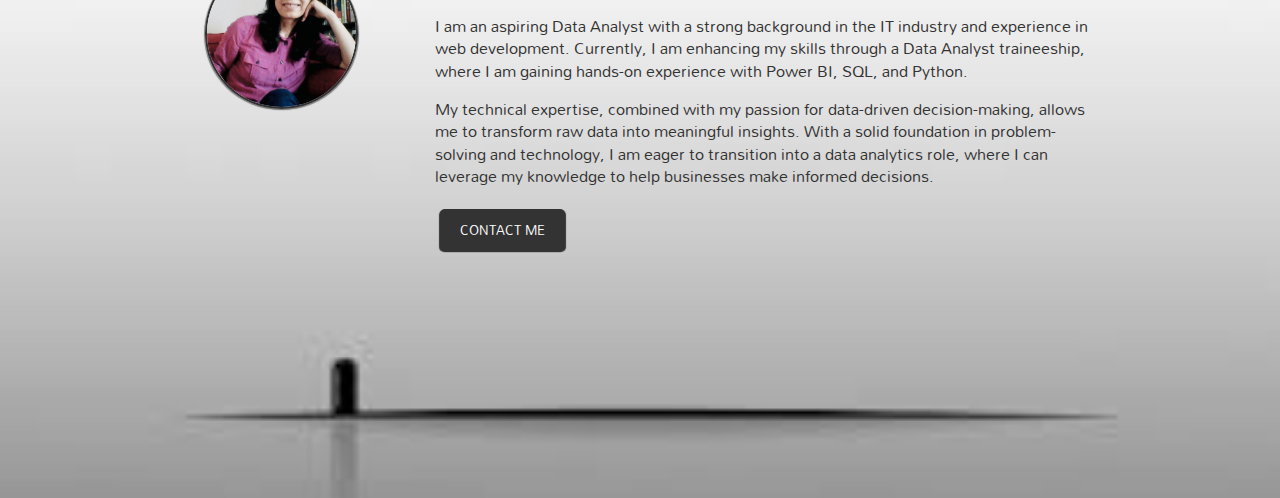
==== commit 3d6f6d0e: "zonder email" ====
--- a/index.html
+++ b/index.html
@@ -245,8 +245,9 @@
         </div>
 
         <footer>
+          <!--
           <p><i class="far fa-envelope fa-2x"></i>ruiyingtang@hotmail.com</p>
-        </footer>
+        --></footer>
       </section>
     </main>
   </body>
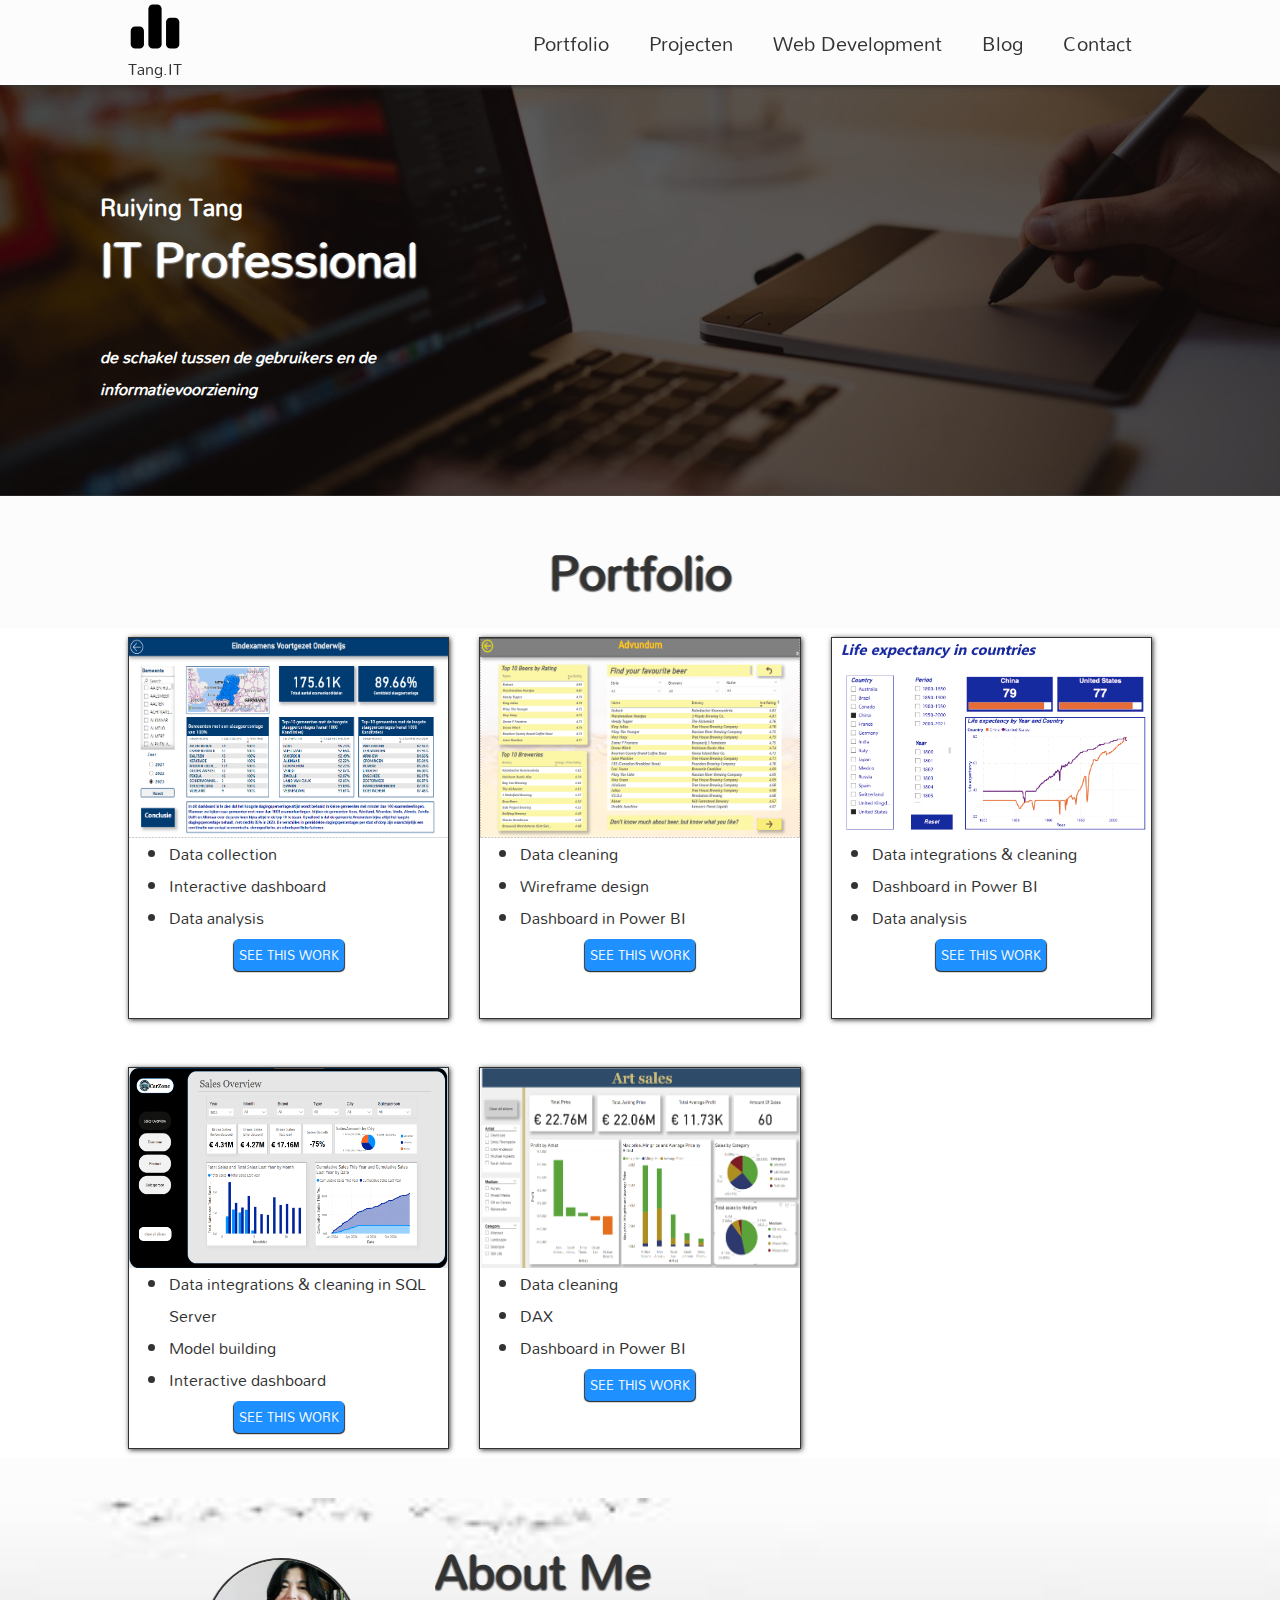
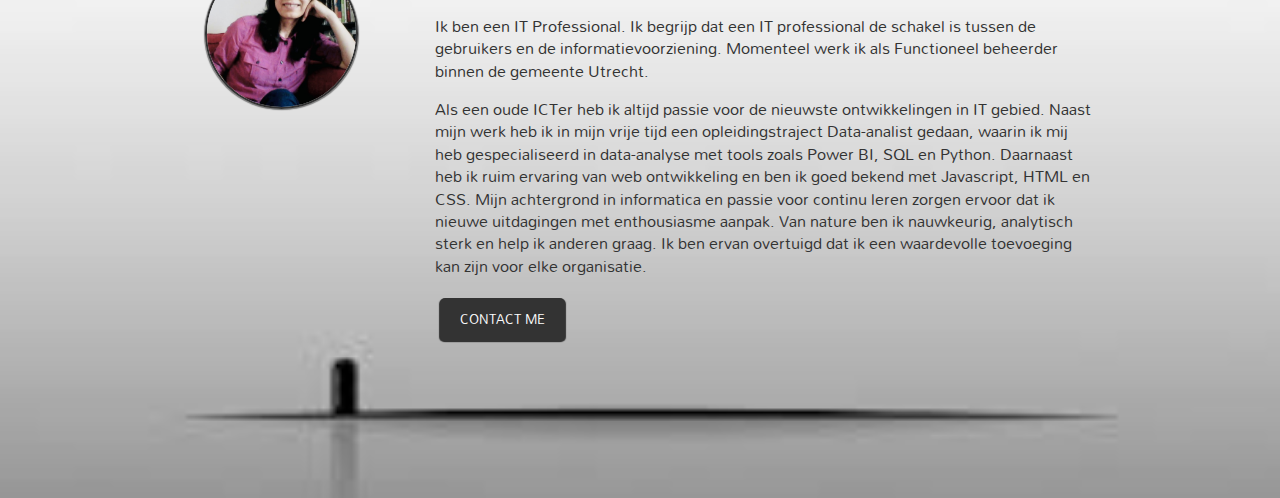
==== commit 09977a94: "portfolio" ====
--- a/index.html
+++ b/index.html
@@ -55,12 +55,12 @@
               </g>
             </svg>
 
-            Tang.data
+            Tang.IT
           </a>
 
           <ul class="menu">
             <li><a href="index.html">Portfolio</a></li>
-            <li><a href="projects.html">Projects</a></li>
+            <li><a href="projects.html">Projecten</a></li>
             <li><a href="webdevelop.html">Web Development</a></li>
             <li><a href="blog.html">Blog</a></li>
             <li><a href="contact.html">Contact</a></li>
@@ -73,14 +73,12 @@
           <div class="intro-text">
             <div class="intro-title">
               <h2>Ruiying Tang</h2>
-              <h1>DATA ANALYST</h1>
+              <h1>IT Professional</h1>
             </div>
             <div class="goal">
               <!-- <h2>Goal</h2> -->
               <p class="italic">
-                "the goal is to turn <span class="goal-light">Data</span> into
-                <span class="goal-light">information</span> & information into
-                <span class="goal-light">insight</span>"
+                de schakel tussen de gebruikers en de informatievoorziening
               </p>
             </div>
           </div>
@@ -205,18 +203,23 @@
           <div class="about-text">
             <h1>About Me</h1>
             <p>
-              I am an aspiring Data Analyst with a strong background in the IT
-              industry and experience in web development. Currently, I am
-              enhancing my skills through a Data Analyst traineeship, where I am
-              gaining hands-on experience with Power BI, SQL, and Python.
+              Ik ben een IT Professional. Ik begrijp dat een IT professional de
+              schakel is tussen de gebruikers en de informatievoorziening.
+              Momenteel werk ik als Functioneel beheerder binnen de gemeente
+              Utrecht.
             </p>
             <p>
-              My technical expertise, combined with my passion for data-driven
-              decision-making, allows me to transform raw data into meaningful
-              insights. With a solid foundation in problem-solving and
-              technology, I am eager to transition into a data analytics role,
-              where I can leverage my knowledge to help businesses make informed
-              decisions.
+              Als een oude ICTer heb ik altijd passie voor de nieuwste
+              ontwikkelingen in IT gebied. Naast mijn werk heb ik in mijn vrije
+              tijd een opleidingstraject Data-analist gedaan, waarin ik mij heb
+              gespecialiseerd in data-analyse met tools zoals Power BI, SQL en
+              Python. Daarnaast heb ik ruim ervaring van web ontwikkeling en ben
+              ik goed bekend met Javascript, HTML en CSS. Mijn achtergrond in
+              informatica en passie voor continu leren zorgen ervoor dat ik
+              nieuwe uitdagingen met enthousiasme aanpak. Van nature ben ik
+              nauwkeurig, analytisch sterk en help ik anderen graag. Ik ben
+              ervan overtuigd dat ik een waardevolle toevoeging kan zijn voor
+              elke organisatie.
             </p>
             <a
               class="btn btn-big btn-dark"
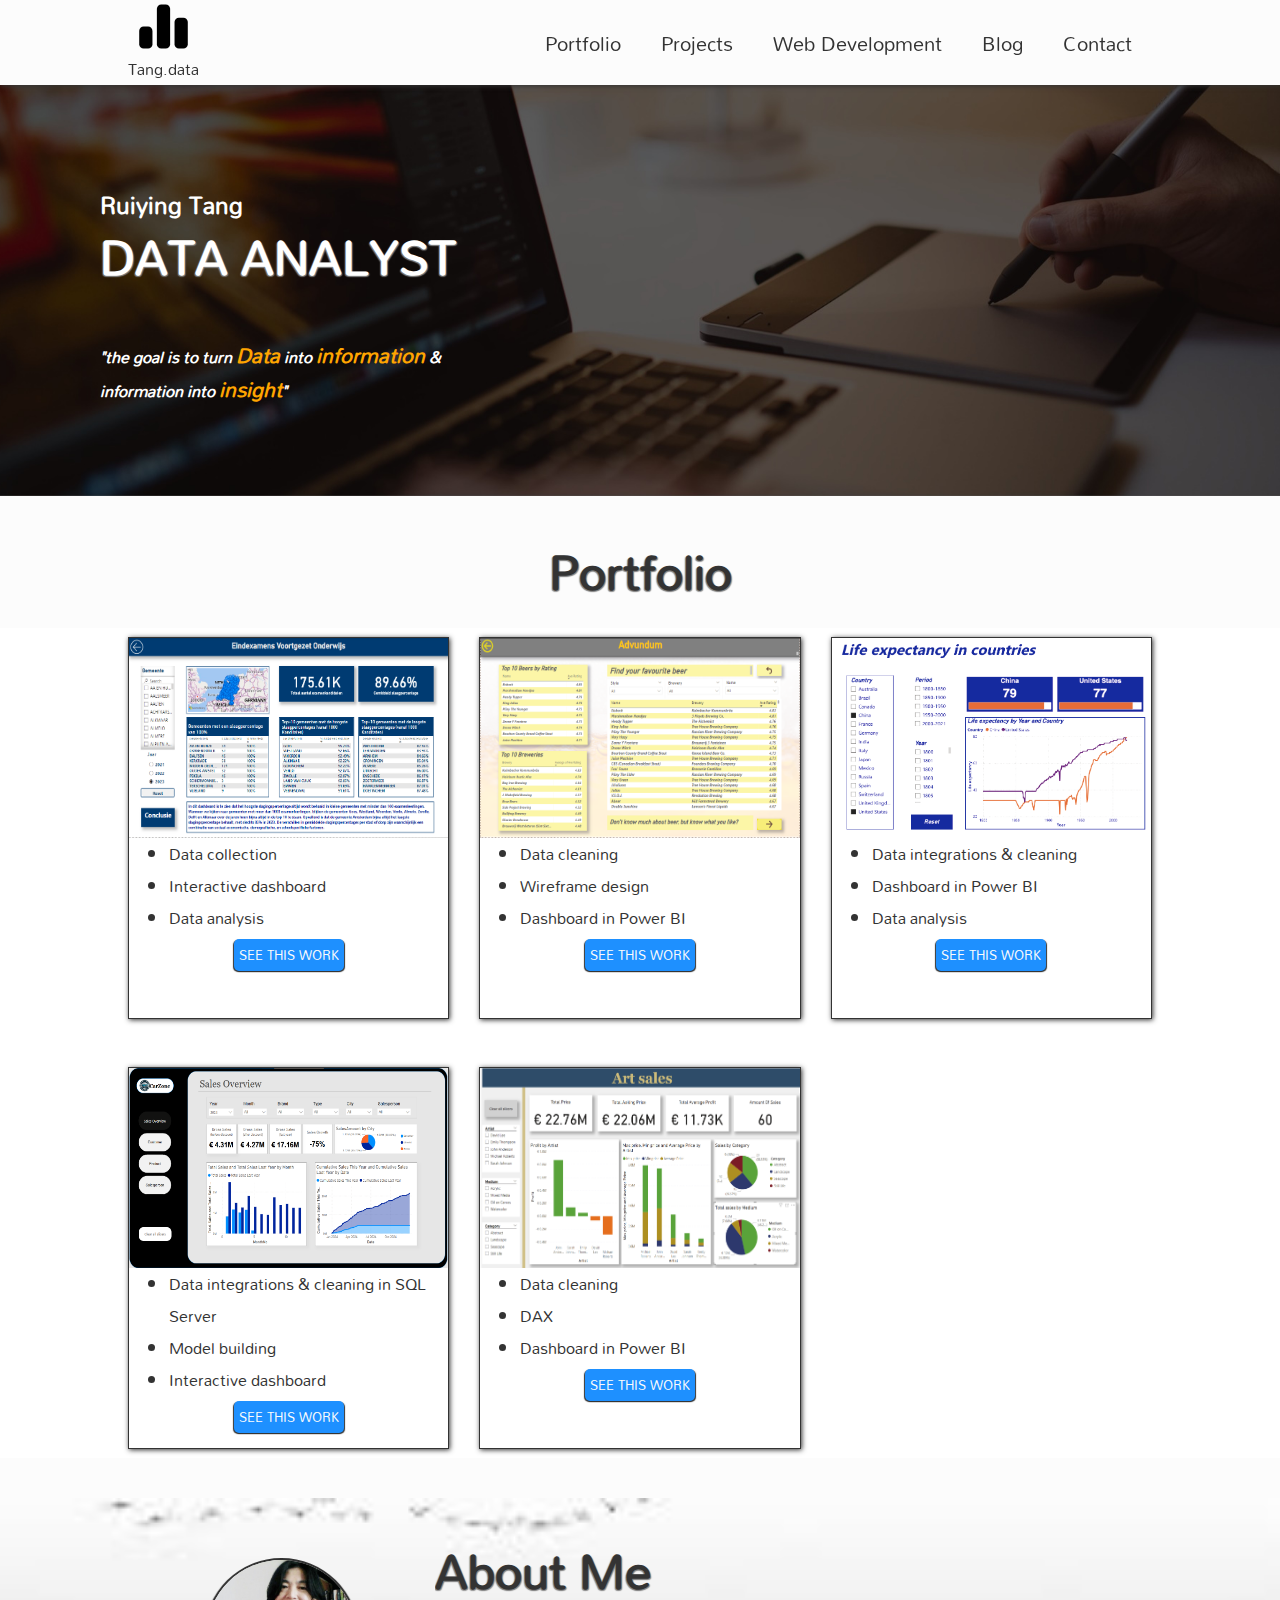
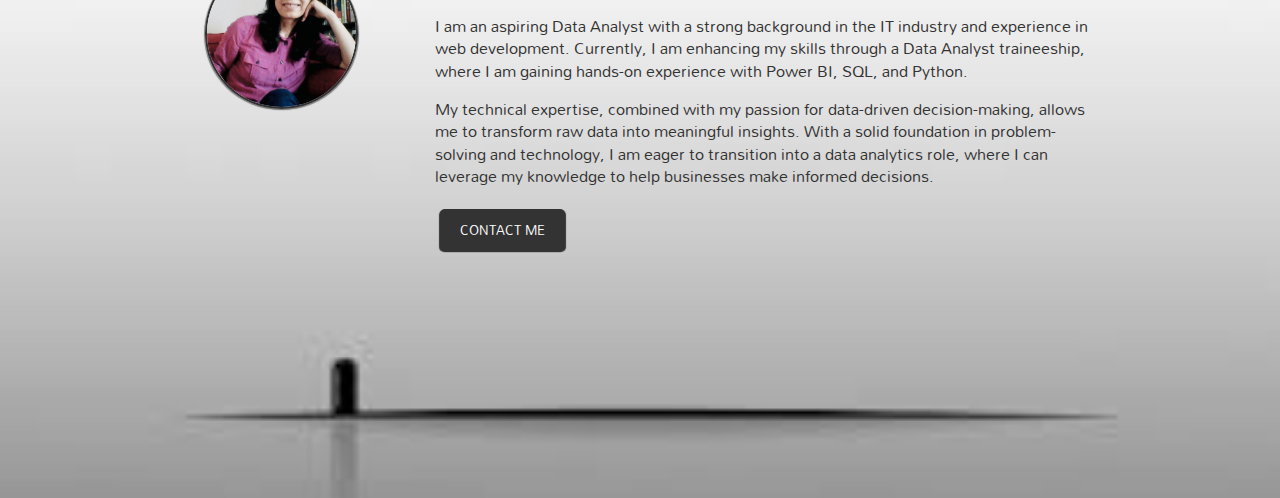
==== commit 9fce0ff2: "Revert "portfolio"" ====
--- a/index.html
+++ b/index.html
@@ -55,12 +55,12 @@
               </g>
             </svg>
 
-            Tang.IT
+            Tang.data
           </a>
 
           <ul class="menu">
             <li><a href="index.html">Portfolio</a></li>
-            <li><a href="projects.html">Projecten</a></li>
+            <li><a href="projects.html">Projects</a></li>
             <li><a href="webdevelop.html">Web Development</a></li>
             <li><a href="blog.html">Blog</a></li>
             <li><a href="contact.html">Contact</a></li>
@@ -73,12 +73,14 @@
           <div class="intro-text">
             <div class="intro-title">
               <h2>Ruiying Tang</h2>
-              <h1>IT Professional</h1>
+              <h1>DATA ANALYST</h1>
             </div>
             <div class="goal">
               <!-- <h2>Goal</h2> -->
               <p class="italic">
-                de schakel tussen de gebruikers en de informatievoorziening
+                "the goal is to turn <span class="goal-light">Data</span> into
+                <span class="goal-light">information</span> & information into
+                <span class="goal-light">insight</span>"
               </p>
             </div>
           </div>
@@ -203,23 +205,18 @@
           <div class="about-text">
             <h1>About Me</h1>
             <p>
-              Ik ben een IT Professional. Ik begrijp dat een IT professional de
-              schakel is tussen de gebruikers en de informatievoorziening.
-              Momenteel werk ik als Functioneel beheerder binnen de gemeente
-              Utrecht.
+              I am an aspiring Data Analyst with a strong background in the IT
+              industry and experience in web development. Currently, I am
+              enhancing my skills through a Data Analyst traineeship, where I am
+              gaining hands-on experience with Power BI, SQL, and Python.
             </p>
             <p>
-              Als een oude ICTer heb ik altijd passie voor de nieuwste
-              ontwikkelingen in IT gebied. Naast mijn werk heb ik in mijn vrije
-              tijd een opleidingstraject Data-analist gedaan, waarin ik mij heb
-              gespecialiseerd in data-analyse met tools zoals Power BI, SQL en
-              Python. Daarnaast heb ik ruim ervaring van web ontwikkeling en ben
-              ik goed bekend met Javascript, HTML en CSS. Mijn achtergrond in
-              informatica en passie voor continu leren zorgen ervoor dat ik
-              nieuwe uitdagingen met enthousiasme aanpak. Van nature ben ik
-              nauwkeurig, analytisch sterk en help ik anderen graag. Ik ben
-              ervan overtuigd dat ik een waardevolle toevoeging kan zijn voor
-              elke organisatie.
+              My technical expertise, combined with my passion for data-driven
+              decision-making, allows me to transform raw data into meaningful
+              insights. With a solid foundation in problem-solving and
+              technology, I am eager to transition into a data analytics role,
+              where I can leverage my knowledge to help businesses make informed
+              decisions.
             </p>
             <a
               class="btn btn-big btn-dark"
